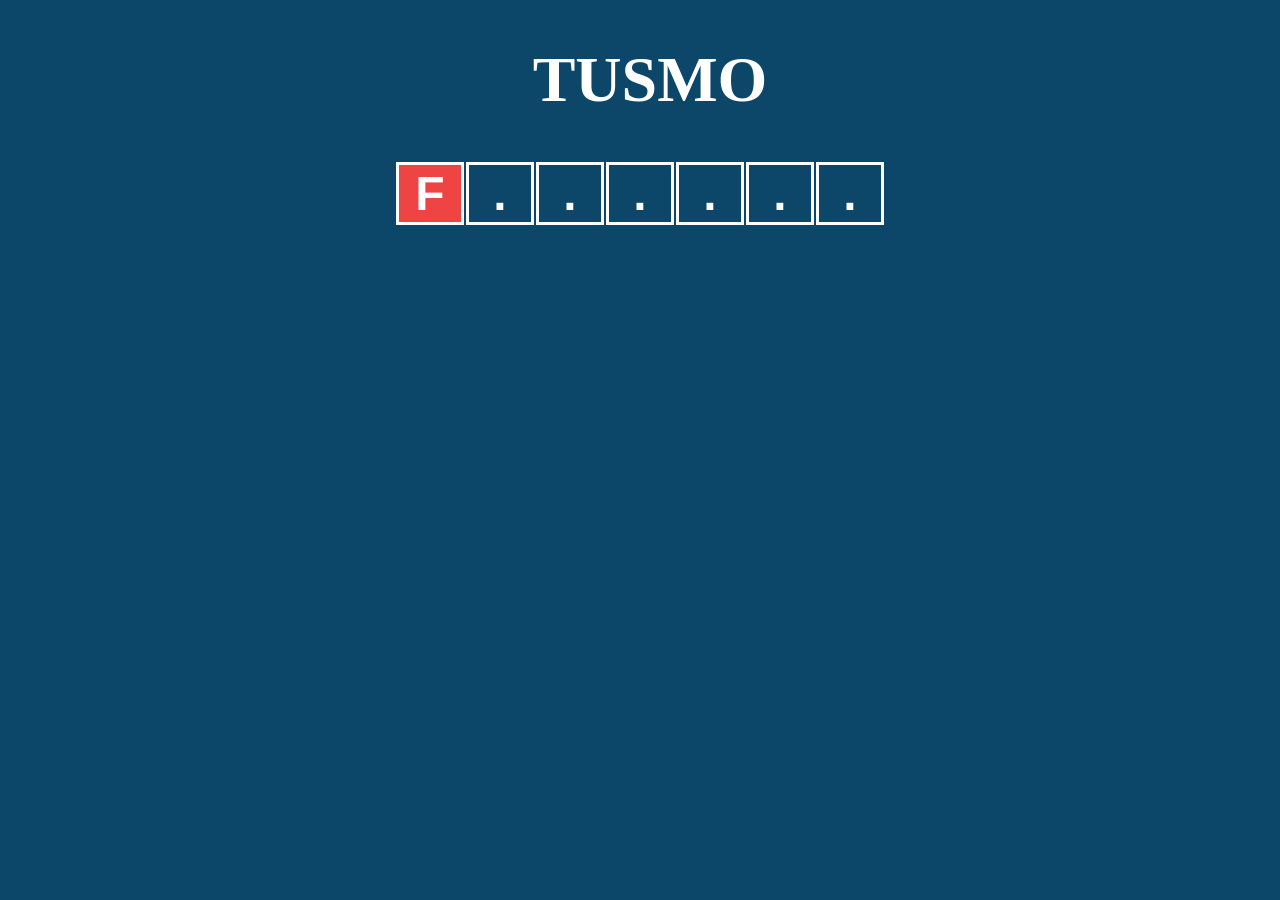
==== index.html @ 7b5ec4a1 "Rename tusmo.html to index.html" ====
<!DOCTYPE html>
<html lang="fr" dir="ltr">
    <head>
        <meta charset="utf-8">
        <link rel="icon" href="tsumo.png" />
        <link rel="stylesheet" href="tusmo.css">
        <title>TUSMO</title>
    </head>
    <body>
        <h1 class="center-content">TUSMO</h1>
        <table class="center-content" id="gameGrid"></table>
        <script type="module" src="tusmo.js"></script>
    </body>
</html>
---- tusmo.css ----
body {
    background-color: #0c476a;
}

h1 {
    color: white;
    font-size: 400%;
    margin-left: 20px;
}

th {
    width: 60px;
    border-width: 2px;
    border-color: white;
    border: solid;
    font-family: sans-serif;
}

#gameGrid {
    color: white;
    font-size: 300%;
}

.empty {
    color: transparent;
}

.ingame {
    background-color: #0284c7;
    color: white;
}

.visible {
    background-color: transparent;
}

.present {
    border-radius: 50%;
    background-color: #eab308;
}

.found {
    background-color: #ef4444;
}

.center-content {
    display: flex;
    align-items: center;
    justify-content: center;
}
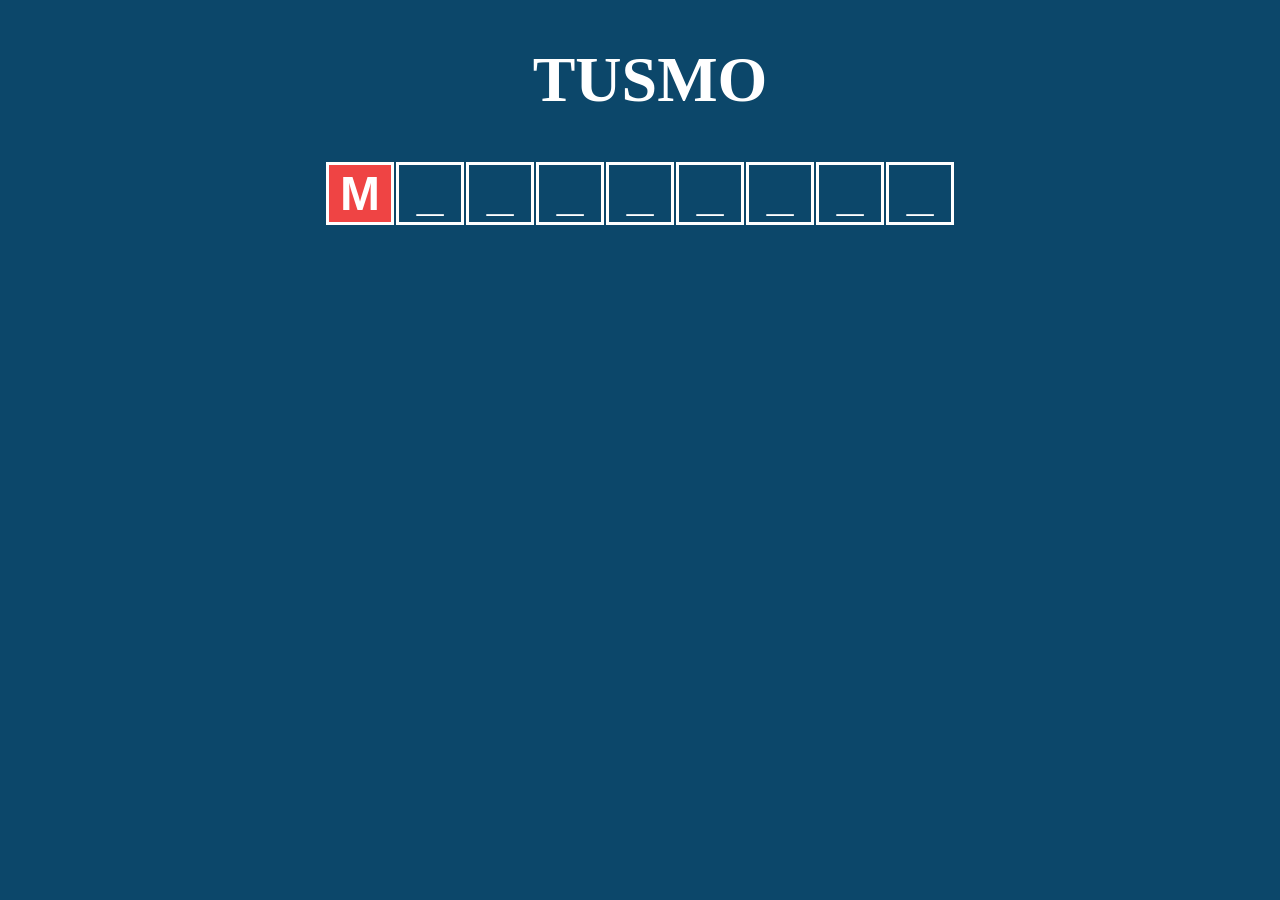
==== commit 67f1ace8: "Réorganisation importante" ====
--- a/index.html
+++ b/index.html
@@ -2,13 +2,13 @@
 <html lang="fr" dir="ltr">
     <head>
         <meta charset="utf-8">
-        <link rel="icon" href="tsumo.png" />
-        <link rel="stylesheet" href="tusmo.css">
+        <link rel="icon" href="images/tsumo.png" />
+        <link rel="stylesheet" href="styles/tusmo.css">
         <title>TUSMO</title>
     </head>
     <body>
         <h1 class="center-content">TUSMO</h1>
         <table class="center-content" id="gameGrid"></table>
-        <script type="module" src="tusmo.js"></script>
+        <script type="module" src="scripts/tusmo.js"></script>
     </body>
 </html>
--- a/styles/tusmo.css
+++ b/styles/tusmo.css
@@ -0,0 +1,50 @@
+body {
+    background-color: #0c476a;
+}
+
+h1 {
+    color: white;
+    font-size: 400%;
+    margin-left: 20px;
+}
+
+th {
+    width: 60px;
+    border-width: 2px;
+    border-color: white;
+    border: solid;
+    font-family: sans-serif;
+}
+
+#gameGrid {
+    color: white;
+    font-size: 300%;
+}
+
+.undefined {
+    color: transparent;
+}
+
+.ingame {
+    background-color: #0284c7;
+    color: white;
+}
+
+.visible, .absent {
+    background-color: transparent;
+}
+
+.present {
+    border-radius: 50%;
+    background-color: #eab308;
+}
+
+.found {
+    background-color: #ef4444;
+}
+
+.center-content {
+    display: flex;
+    align-items: center;
+    justify-content: center;
+}
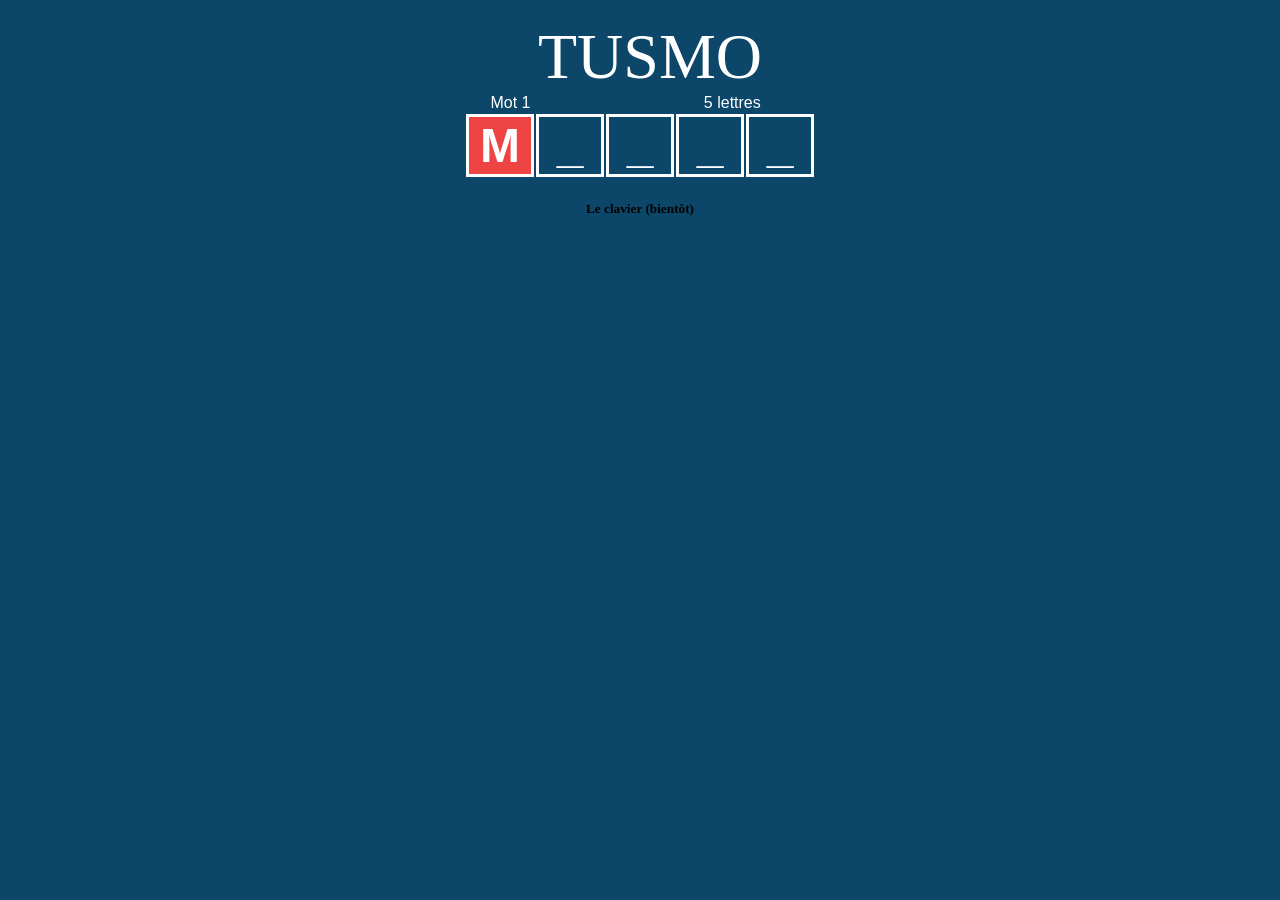
==== commit d32933b1: "Structure HTML revue, ajout header, suppression du cache" ====
--- a/index.html
+++ b/index.html
@@ -7,8 +7,23 @@
         <title>TUSMO</title>
     </head>
     <body>
-        <h1 class="center-content">TUSMO</h1>
-        <table class="center-content" id="gameGrid"></table>
+        <div id="wrapper">
+            <div id="left"></div>
+            <div id="center">
+                <div id="game-wrapper">
+                    <div id="game-header">TUSMO</div>
+                    <div id="game-subheader-wrapper">
+                        <div id="game-subheader-left"></div>
+                        <div id="game-subheader-right"></div>
+                    </div>
+                    <table id="game-grid"></table>
+                    <div id="game-keyboard">
+                        <h5>Le clavier (bientôt)</h5>
+                    </div>
+                </div>
+            </div>
+            <div id="right"></div>
+        </div>
         <script type="module" src="scripts/tusmo.js"></script>
     </body>
 </html>
--- a/styles/tusmo.css
+++ b/styles/tusmo.css
@@ -1,11 +1,5 @@
 body {
     background-color: #0c476a;
-}
-
-h1 {
-    color: white;
-    font-size: 400%;
-    margin-left: 20px;
 }
 
 th {
@@ -14,11 +8,6 @@
     border-color: white;
     border: solid;
     font-family: sans-serif;
-}
-
-#gameGrid {
-    color: white;
-    font-size: 300%;
 }
 
 .undefined {
@@ -43,8 +32,67 @@
     background-color: #ef4444;
 }
 
-.center-content {
-    display: flex;
-    align-items: center;
-    justify-content: center;
+#wrapper {
+    width: 95%;
+    margin: 20px auto;
 }
+
+#left {
+    text-align: center;
+    float: left;
+    width: 10%;
+}
+
+#right {
+    text-align: center;
+    float: right;
+    width: 10%;
+}
+
+#center {
+    text-align: center;
+    margin: auto;
+    width: 80%;
+}
+
+#game-wrapper {
+    width: 95%;
+    margin: 5px auto;
+}
+
+#game-header {
+    color: white;
+    font-size: 400%;
+    margin-left: 20px;
+}
+
+#game-subheader-wrapper {
+    width: 95%;
+    margin-top: 10px auto;
+    font-family: sans-serif;
+    color: white;
+}
+
+#game-subheader-left {
+    float: left;
+    width: 40%;
+    margin-right: 10%;
+    text-align: right;
+}
+
+#game-subheader-right {
+    float: left;
+    width: 40%;
+    margin-left: 10%;
+    text-align: left;
+}
+
+#game-grid {
+    margin-left: auto;
+    margin-right: auto;
+    color: white;
+    font-size: 300%;
+}
+
+#game-keyboard {
+}
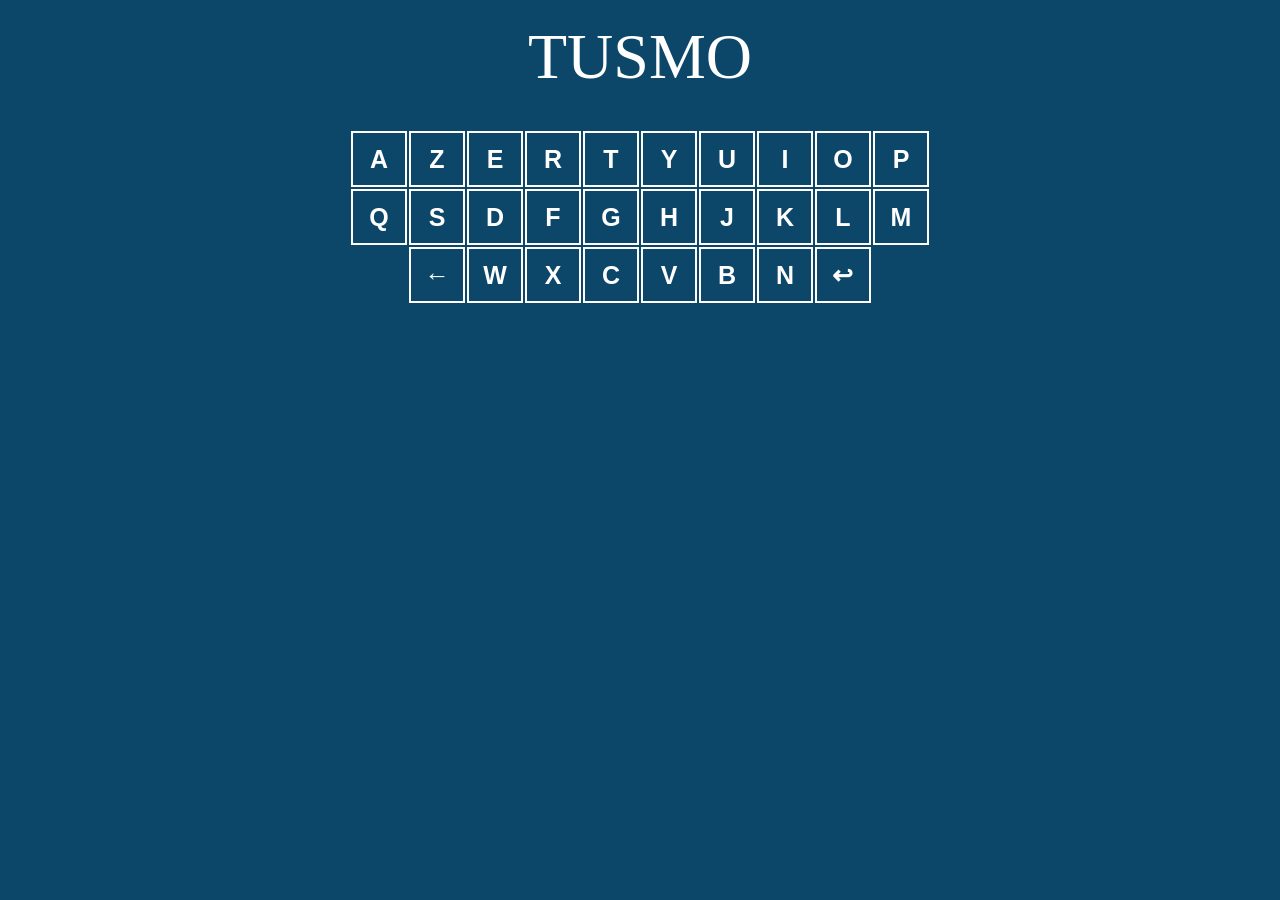
==== commit c94014f0: "[Clavier virtuel] ajouté" ====
--- a/index.html
+++ b/index.html
@@ -17,9 +17,46 @@
                         <div id="game-subheader-right"></div>
                     </div>
                     <table id="game-grid"></table>
-                    <div id="game-keyboard">
-                        <h5>Le clavier (bientôt)</h5>
-                    </div>
+                    <table id="virtual-keyboard">
+                        <tbody>
+                            <tr>
+                                <th id="A">A</th>
+                                <th id="Z">Z</th>
+                                <th id="E">E</th>
+                                <th id="R">R</th>
+                                <th id="T">T</th>
+                                <th id="Y">Y</th>
+                                <th id="U">U</th>
+                                <th id="I">I</th>
+                                <th id="O">O</th>
+                                <th id="P">P</th>
+                            </tr>
+                            <tr>
+                                <th id="Q">Q</th>
+                                <th id="S">S</th>
+                                <th id="D">D</th>
+                                <th id="F">F</th>
+                                <th id="G">G</th>
+                                <th id="H">H</th>
+                                <th id="J">J</th>
+                                <th id="K">K</th>
+                                <th id="L">L</th>
+                                <th id="M">M</th>
+                            </tr>
+                            <tr>
+                                <th class="empty-key"></th>
+                                <th id="DELETE">←</th>
+                                <th id="W">W</th>
+                                <th id="X">X</th>
+                                <th id="C">C</th>
+                                <th id="V">V</th>
+                                <th id="B">B</th>
+                                <th id="N">N</th>
+                                <th id="ENTER">↩</th>
+                                <th class="empty-key"></th>
+                            </tr>
+                        </tbody>
+                    </table>
                 </div>
             </div>
             <div id="right"></div>
--- a/styles/tusmo.css
+++ b/styles/tusmo.css
@@ -2,12 +2,31 @@
     background-color: #0c476a;
 }
 
-th {
+#game-grid > tbody > tr > th {
     width: 60px;
     border-width: 2px;
     border-color: white;
-    border: solid;
+    border-style: solid;
     font-family: sans-serif;
+}
+
+#virtual-keyboard {
+    margin: auto;
+    margin-top: 25px;
+}
+
+#virtual-keyboard > tbody > tr > th {
+    width: 50px;
+    height: 50px;
+    font-size: 25px;
+    border-width: 2px;
+    border-style: solid;
+    color: white;
+    font-family: sans-serif;
+}
+
+.empty-key {
+    border: none !important;
 }
 
 .undefined {
@@ -63,27 +82,29 @@
 #game-header {
     color: white;
     font-size: 400%;
-    margin-left: 20px;
+    margin: auto;
 }
 
 #game-subheader-wrapper {
     width: 95%;
-    margin-top: 10px auto;
+    margin-top: 10px;
     font-family: sans-serif;
     color: white;
 }
 
 #game-subheader-left {
     float: left;
-    width: 40%;
+    width: 30%;
+    margin-left: 10%;
     margin-right: 10%;
     text-align: right;
 }
 
 #game-subheader-right {
     float: left;
-    width: 40%;
+    width: 30%;
     margin-left: 10%;
+    margin-right: 10%;
     text-align: left;
 }
 
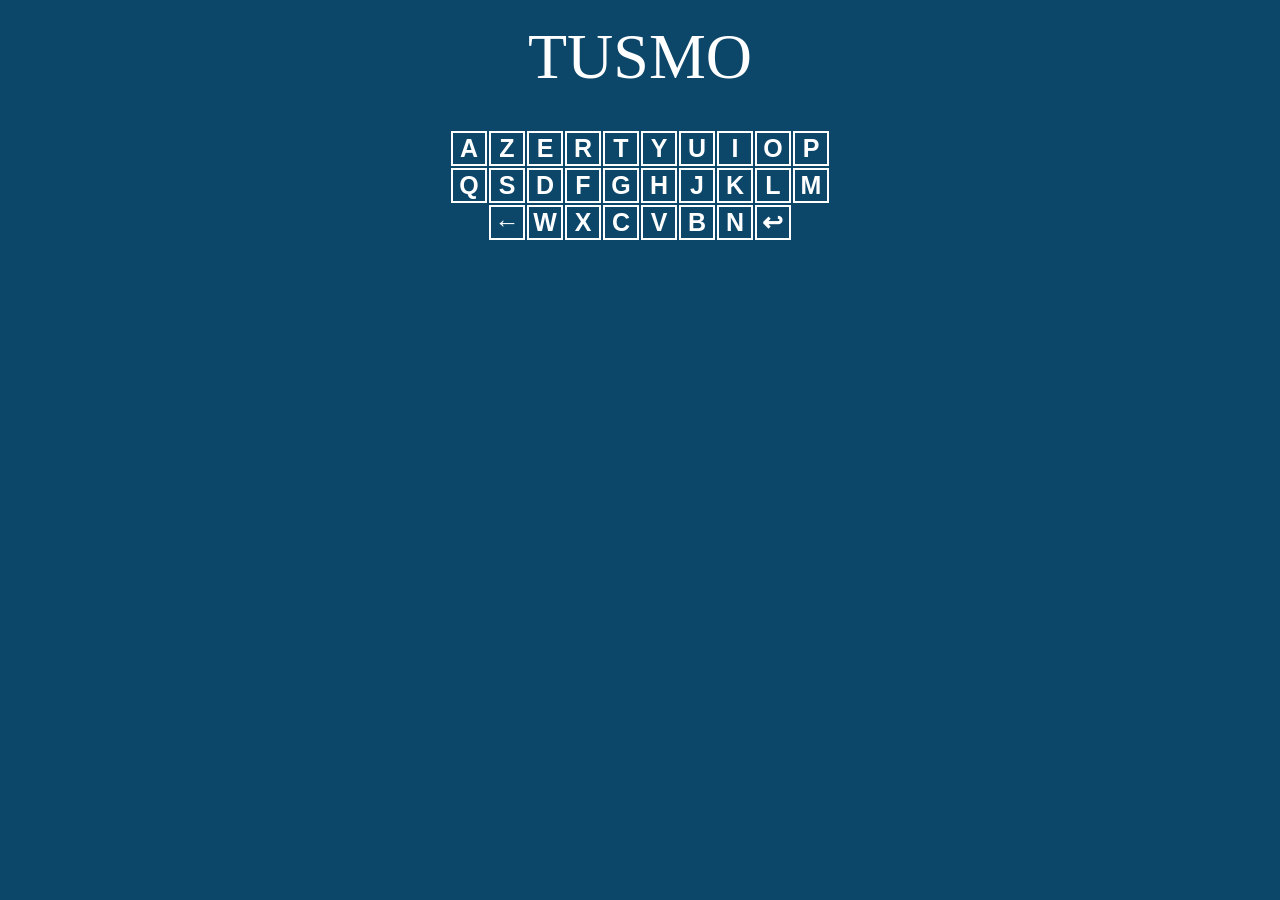
==== commit 372f2e33: "[Keyboard] code couleur" ====
--- a/index.html
+++ b/index.html
@@ -18,41 +18,41 @@
                     </div>
                     <table id="game-grid"></table>
                     <table id="virtual-keyboard">
-                        <tbody>
+                        <tbody id="virtual-keyboard-body">
                             <tr>
-                                <th id="A">A</th>
-                                <th id="Z">Z</th>
-                                <th id="E">E</th>
-                                <th id="R">R</th>
-                                <th id="T">T</th>
-                                <th id="Y">Y</th>
-                                <th id="U">U</th>
-                                <th id="I">I</th>
-                                <th id="O">O</th>
-                                <th id="P">P</th>
+                                <th class="visible" id="A">A</th>
+                                <th class="visible" id="Z">Z</th>
+                                <th class="visible" id="E">E</th>
+                                <th class="visible" id="R">R</th>
+                                <th class="visible" id="T">T</th>
+                                <th class="visible" id="Y">Y</th>
+                                <th class="visible" id="U">U</th>
+                                <th class="visible" id="I">I</th>
+                                <th class="visible" id="O">O</th>
+                                <th class="visible" id="P">P</th>
                             </tr>
                             <tr>
-                                <th id="Q">Q</th>
-                                <th id="S">S</th>
-                                <th id="D">D</th>
-                                <th id="F">F</th>
-                                <th id="G">G</th>
-                                <th id="H">H</th>
-                                <th id="J">J</th>
-                                <th id="K">K</th>
-                                <th id="L">L</th>
-                                <th id="M">M</th>
+                                <th class="visible" id="Q">Q</th>
+                                <th class="visible" id="S">S</th>
+                                <th class="visible" id="D">D</th>
+                                <th class="visible" id="F">F</th>
+                                <th class="visible" id="G">G</th>
+                                <th class="visible" id="H">H</th>
+                                <th class="visible" id="J">J</th>
+                                <th class="visible" id="K">K</th>
+                                <th class="visible" id="L">L</th>
+                                <th class="visible" id="M">M</th>
                             </tr>
                             <tr>
                                 <th class="empty-key"></th>
-                                <th id="DELETE">←</th>
-                                <th id="W">W</th>
-                                <th id="X">X</th>
-                                <th id="C">C</th>
-                                <th id="V">V</th>
-                                <th id="B">B</th>
-                                <th id="N">N</th>
-                                <th id="ENTER">↩</th>
+                                <th class="visible" id="DELETE">←</th>
+                                <th class="visible" id="W">W</th>
+                                <th class="visible" id="X">X</th>
+                                <th class="visible" id="C">C</th>
+                                <th class="visible" id="V">V</th>
+                                <th class="visible" id="B">B</th>
+                                <th class="visible" id="N">N</th>
+                                <th class="visible" id="ENTER">↩</th>
                                 <th class="empty-key"></th>
                             </tr>
                         </tbody>
--- a/styles/tusmo.css
+++ b/styles/tusmo.css
@@ -16,8 +16,7 @@
 }
 
 #virtual-keyboard > tbody > tr > th {
-    width: 50px;
-    height: 50px;
+    width: 30px;
     font-size: 25px;
     border-width: 2px;
     border-style: solid;
@@ -51,31 +50,35 @@
     background-color: #ef4444;
 }
 
+.invisible {
+    opacity: .5;
+}
+
 #wrapper {
-    width: 95%;
+    width: 98%;
     margin: 20px auto;
 }
 
 #left {
     text-align: center;
     float: left;
-    width: 10%;
+    width: 5%;
 }
 
 #right {
     text-align: center;
     float: right;
-    width: 10%;
+    width: 5%;
 }
 
 #center {
     text-align: center;
     margin: auto;
-    width: 80%;
+    width: 90%;
 }
 
 #game-wrapper {
-    width: 95%;
+    width: 90%;
     margin: 5px auto;
 }
 
